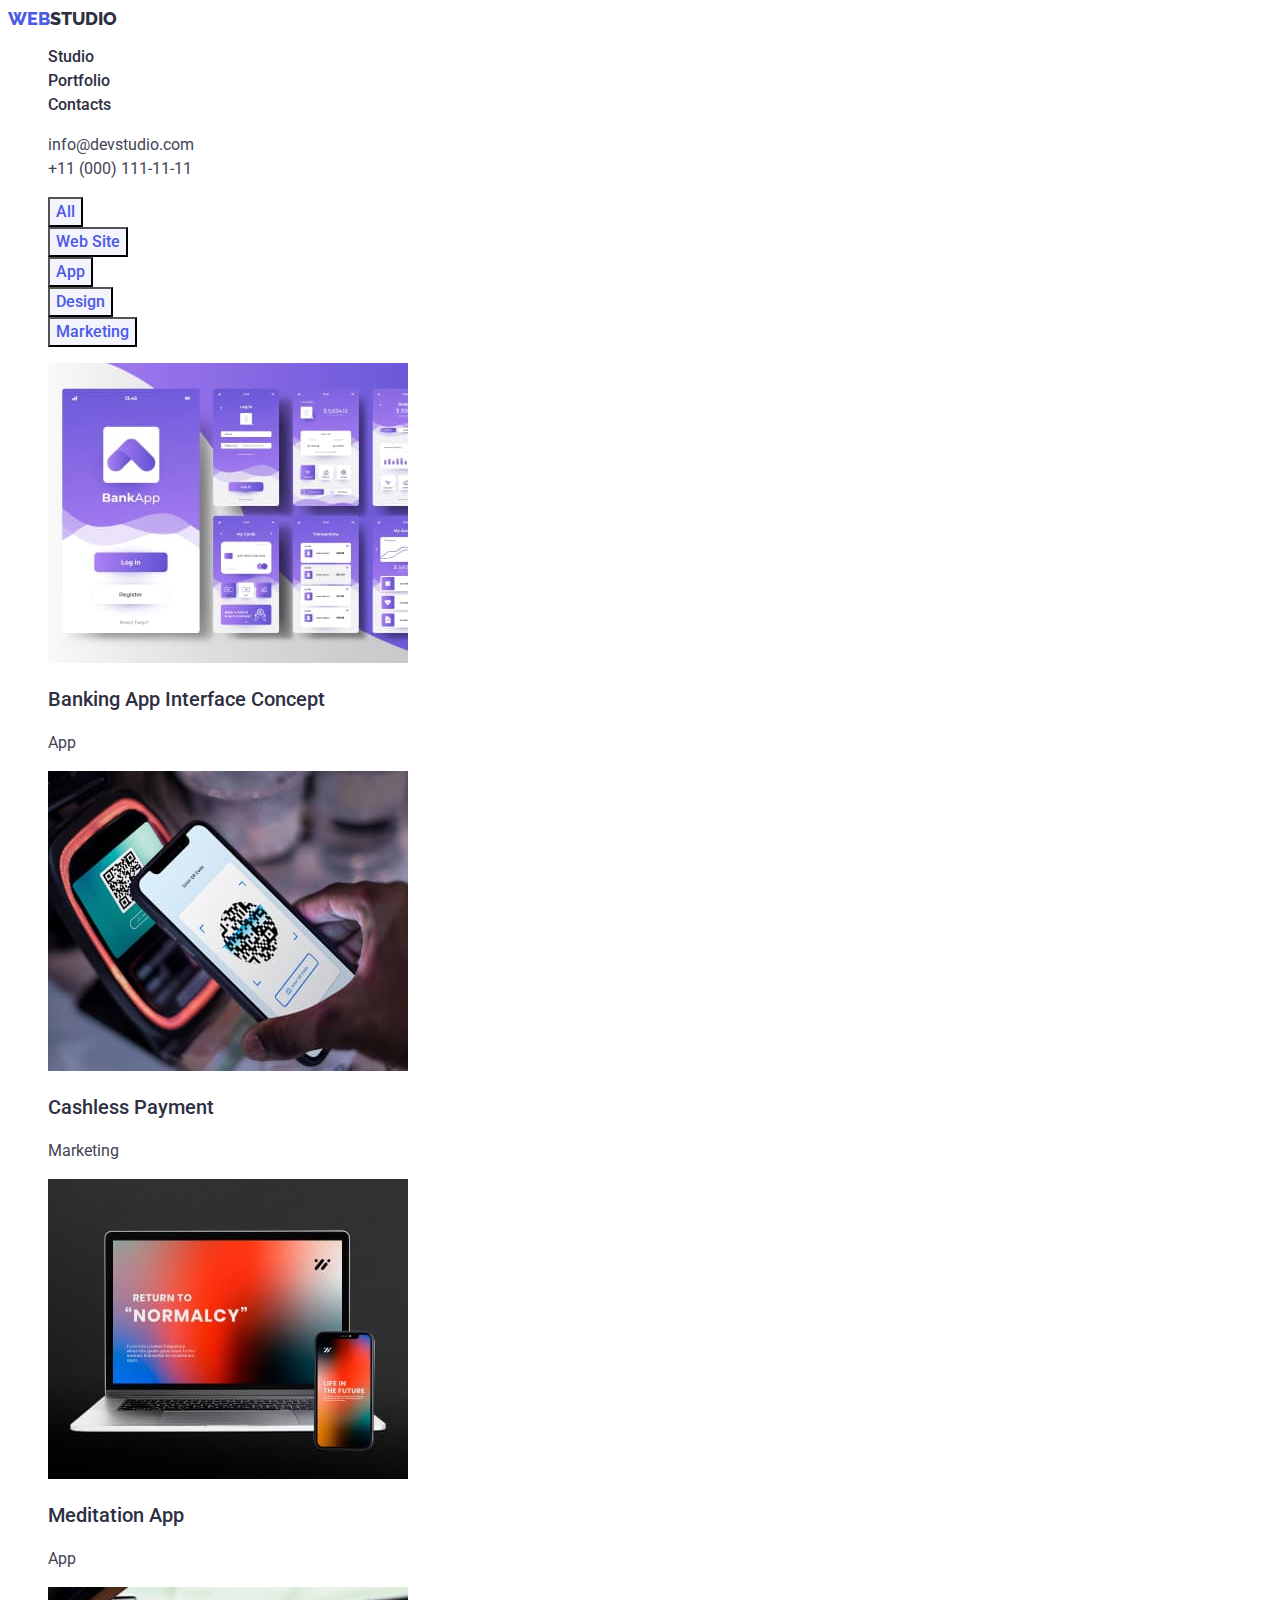
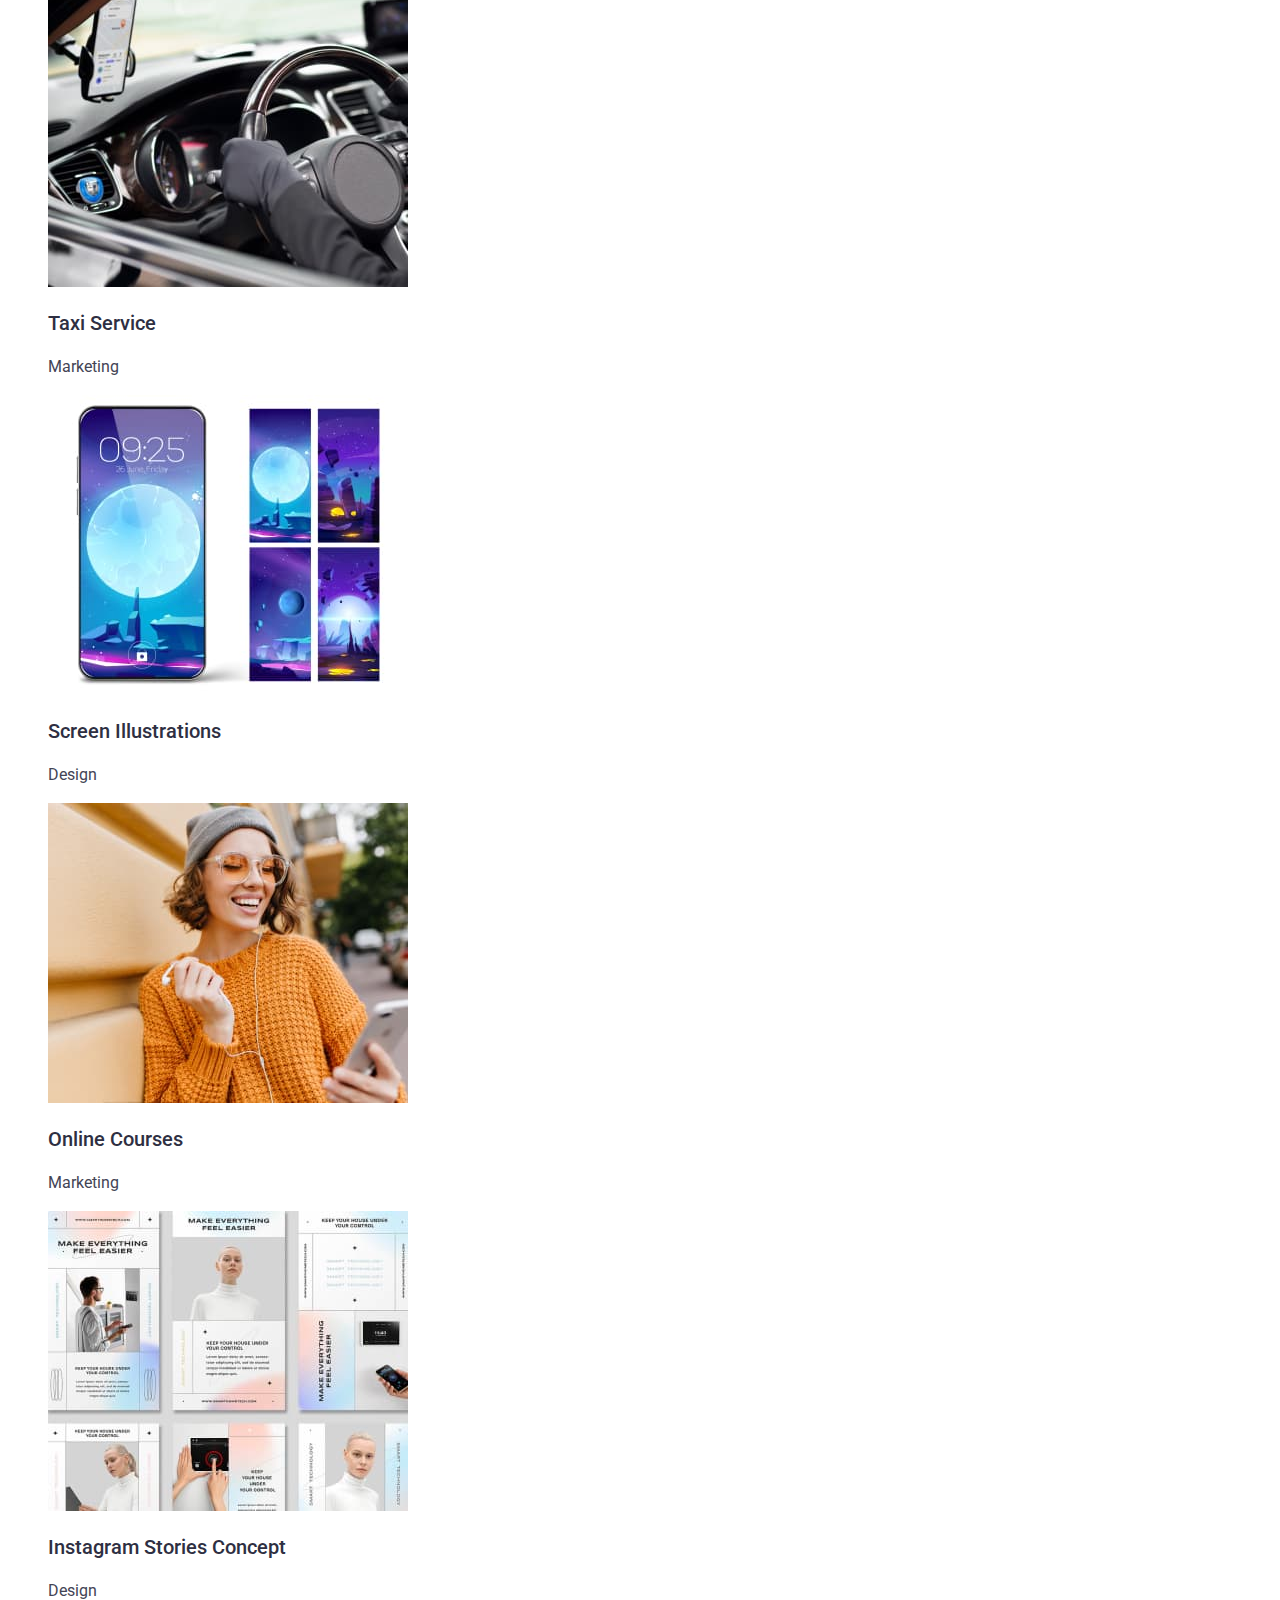
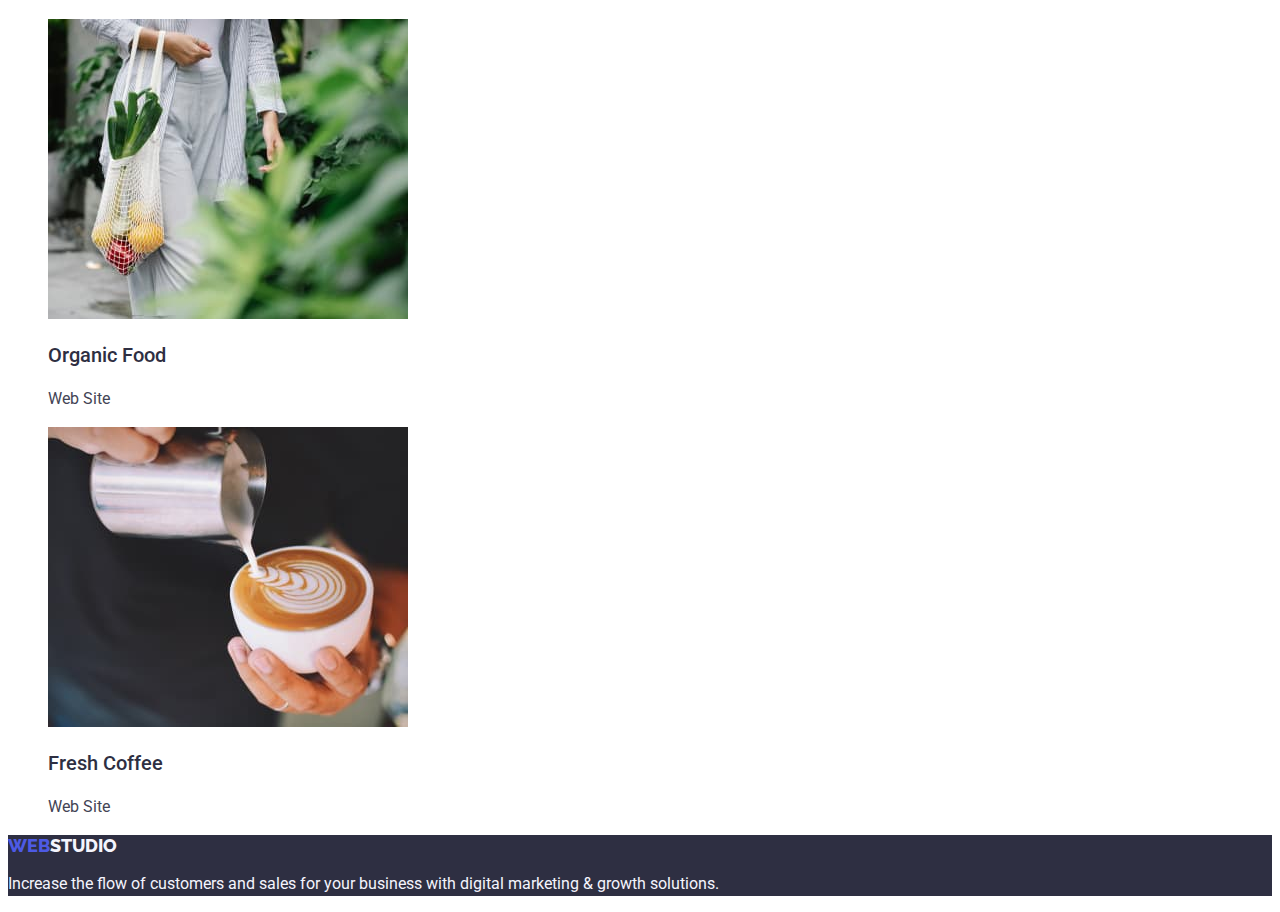
==== portfolio.html @ e2142c3a "css basics" ====
<!DOCTYPE html>
<html lang="en">
  <head>
    <meta charset="UTF-8" />
    <meta http-equiv="X-UA-Compatible" content="IE=edge" />
    <meta name="viewport" content="width=device-width, initial-scale=1.0" />
    <link rel="preconnect" href="https://fonts.googleapis.com" />
    <link rel="preconnect" href="https://fonts.gstatic.com" crossorigin />
    <link
      href="https://fonts.googleapis.com/css2?family=Raleway:wght@800&family=Roboto:wght@400;500;700&display=swap"
      rel="stylesheet" />
    <link rel="stylesheet" href="./css/styles.css" />
    <title>Web Studio Portfolio</title>
  </head>
  <body class="body">
  <header class="page-header">
      <nav class="menu">
        <a class="link logo" href="./index.html"><span class="logo-web">Web</span>Studio</a>
        <ul class="list">
          <li class="menu-item"><a class="link menu-item" href="./index.html">Studio</a></li>
          <li class="menu-item"><a class="link menu-item" href="">Portfolio</a></li>
          <li class="menu-item"><a class="link menu-item" href="">Contacts</a></li>
        </ul>
      </nav>
      <address class="contacts">
        <ul class="list">
          <li><a class="link contact-email-address" href="mailto:info@devstudio.com">info@devstudio.com</a></li>
          <li><a class="link contact-phone-number" href="tel:+110001111111">+11 (000) 111-11-11</a></li>
        </ul>
      </address>
    </header>
    <main class="portfolio-section">
      <ul class="list btn-menu">
        <li><button class="btn-menu-item" type="button">All</button></li>
        <li><button class="btn-menu-item" type="button">Web Site</button></li>
        <li><button class="btn-menu-item" type="button">App</button></li>
        <li><button class="btn-menu-item" type="button">Design</button></li>
        <li><button class="btn-menu-item" type="button">Marketing</button></li>
      </ul>
      <ul class="list">
        <li>
          <img src="./images/portfolio-1.jpg" 
          alt="Banking App Interface" 
          width="360"
          height="300">
          <h3 class="portfolio-subtitle">Banking App Interface Concept</h3>
          <p class="portfolio-text">App</p>
        </li>
        <li>
          <img src="./images/portfolio-2.jpg" 
          alt="Cashless Payment"
          width="360"
          height="300">
          <h3 class="portfolio-subtitle">Cashless Payment</h3>
          <p class="portfolio-text">Marketing</p>
        </li>
        <li>
          <img src="./images/portfolio-3.jpg" 
          alt="Meditation App"
          width="360"
          height="300">
          <h3 class="portfolio-subtitle">Meditation App</h3>
          <p class="portfolio-text">App</p>
        </li>
        <li>
          <img src="./images/portfolio-4.jpg" 
          alt="Taxi Service"
          width="360"
          height="300">
          <h3 class="portfolio-subtitle">Taxi Service</h3>
          <p class="portfolio-text">Marketing</p>
        </li>
        <li>
          <img src="./images/portfolio-5.jpg" 
          alt="Screen Illustrations"
          width="360"
          height="300">
          <h3 class="portfolio-subtitle">Screen Illustrations</h3>
          <p class="portfolio-text">Design</p>
        </li>
        <li>
          <img src="./images/portfolio-6.jpg" 
          alt="Online Courses"
          width="360"
          height="300">
          <h3 class="portfolio-subtitle">Online Courses</h3>
          <p class="portfolio-text">Marketing</p>
        </li>
        <li>
          <img src="./images/portfolio-7.jpg" 
          alt="Instagram Stories Concept"
          width="360"
          height="300">
          <h3 class="portfolio-subtitle">Instagram Stories Concept</h3>
          <p class="portfolio-text">Design</p>
        </li>
        <li>
          <img src="./images/portfolio-8.jpg" 
          alt="Organic Food"
          width="360"
          height="300">
          <h3 class="portfolio-subtitle">Organic Food</h3>
          <p class="portfolio-text">Web Site</p>
        </li>
        <li>
          <img src="./images/portfolio-9.jpg" 
          alt="Fresh Coffee"
          width="360"
          height="300">
          <h3 class="portfolio-subtitle">Fresh Coffee</h3>
          <p class="portfolio-text">Web Site</p>
        </li>
      </ul>
    </main>
    <footer class="footer">
      <a class="link logo-footer" href="./index.html"><span class="logo-web">Web</span>Studio</a>
      <p class="footer-text">
        Increase the flow of customers and sales for your business with digital
        marketing & growth solutions.
      </p>
    </footer>
  </body>
</html>
---- css/styles.css ----
.list {
    list-style: none;
}

.link {
    text-decoration: none;
}

.body {
    font-family: Roboto, 'Times New Roman', Times, sans-serif;
    font-style: normal;
    color: #2E2F42
}

.page-header {
    background-color: #FFFFFF;
}

.logo-web {
        font-family: 'Raleway';
        font-style: normal;
        font-weight: 800;
        font-size: 18px;
        line-height: 1.17;
        color: #4D5AE5;
        text-transform: uppercase;
}

.logo {
    font-family: 'Raleway';
    font-style: normal;
    font-weight: 800;
    font-size: 18px;
    line-height: 1.17;
    color: inherit;
    text-transform: uppercase;
}

.menu-item {
        font-weight: 500;
        font-size: 16px;
        line-height: 1.5;
        color: inherit;
}

.menu-item:hover,
:focus {
    color:#404BBF;
}

.contact-email-address {
        font-size: 16px;
        line-height: 1.5;
        color: #434455;
}

.contact-email-address:hover,
:focus {
    color: #404BBF;
}

.contact-phone-number {
        font-size: 16px;
        line-height: 1.5;
        color: #434455;
}

.contact-phone-number:hover,
:focus {
    color: #404BBF;
}

.contacts {
    font-style: normal;
}

.main-section {
    background-color: #2E2F42;;
}

.main-title {
        font-weight: 700;
        font-size: 56px;
        line-height: 1.07;
        color: #FFFFFF;
}

.modal-btn {
    font-family: inherit;
    font-style: inherit;
    font-weight: 500;
    font-size: 16px;
    line-height: 1.5;
    background-color: #4D5AE5;
    color: #FFFFFF;
    cursor:pointer;
}

.modal-btn:hover,
:focus {
    background-color: #404BBF;
}

.why-us-section {
    background-color: #fff;
}

.why-us-subtitle {
        font-weight: 500;
        font-size: 20px;
        line-height: 1.2;
        color: inherit;
}

.why-us-text {
        font-size: 16px;
        line-height: 1.5;
        color: #434455;
}

.what-are-we-doing-section {
    background-color: #fff;
}

.section-title {
        font-weight: 700;
        font-size: 36px;
        line-height: 1.11;
        color: inherit;
}

.our-team-section {
    background-color: #F4F4FD;
}

.our-team-subtitle {
        font-weight: 500;
        font-size: 20px;
        line-height: 1.2;
        color: inherit;
}

.our-team-text {
    font-size: 16px;
    line-height: 1.5;
    color:#434455
}

.footer {
    background-color: #2E2F42;;
}

.footer-text {
    font-size: 16px;
    line-height: 1.5;
    color: #F4F4FD;
}

.portfolio-section {
    background-color: #fff;
}

.btn-menu-item {
    font-family: inherit;
    font-style: inherit;
    background-color: #F4F4FD;
    color: #4D5AE5;
    font-weight: 500;
    font-size: 16px;
    line-height: 1.5;
    cursor: pointer;
}

.btn-menu-item:hover,
:focus {
    background-color: #404BBF;
    color: #fff;
}

.portfolio-subtitle {
    font-weight: 500;
    font-size: 20px;
    line-height: 1.2;
    color: inherit;
}

.portfolio-text {
    font-size: 16px;
    line-height: 1.5;
    color: #434455;
}

.logo-footer {
    font-family: 'Raleway';
    font-style: normal;
    font-weight: 800;
    font-size: 18px;
    line-height: 1.17;
    color:#F4F4FD;
    text-transform: uppercase;
}
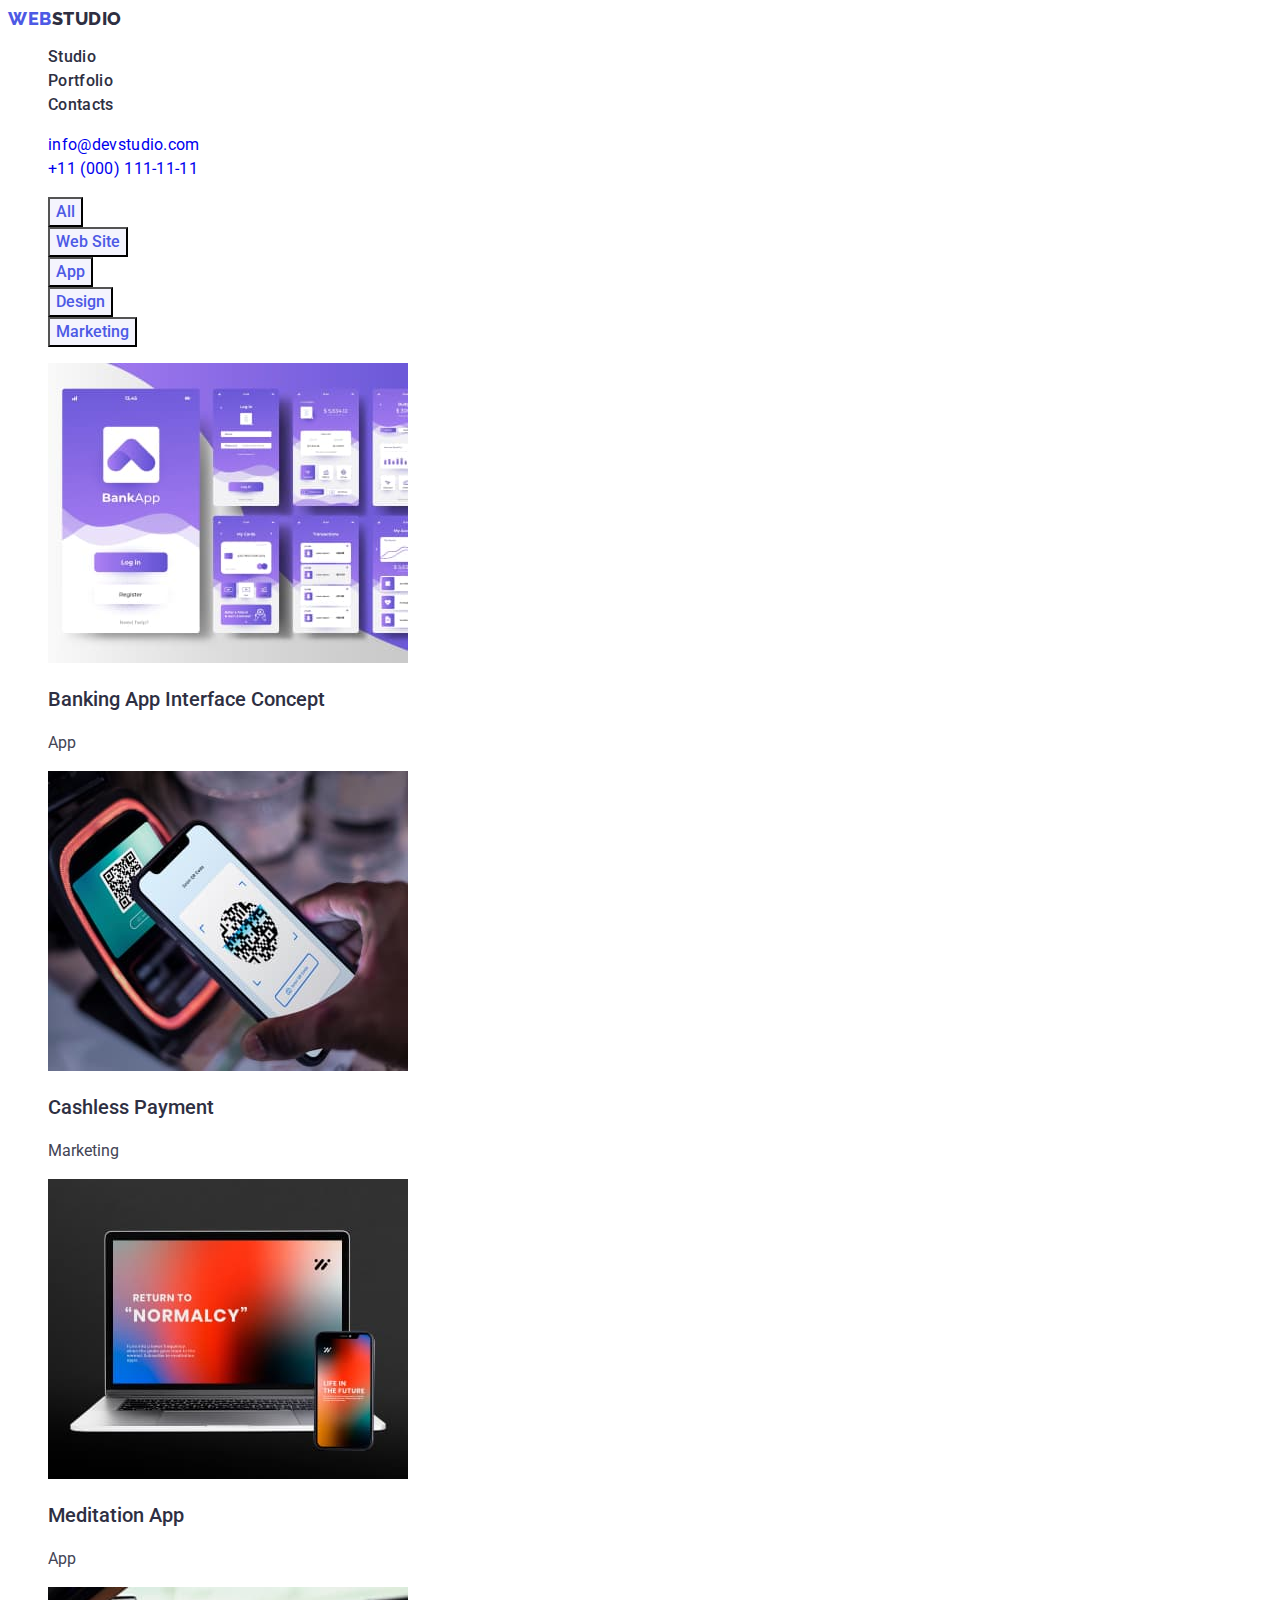
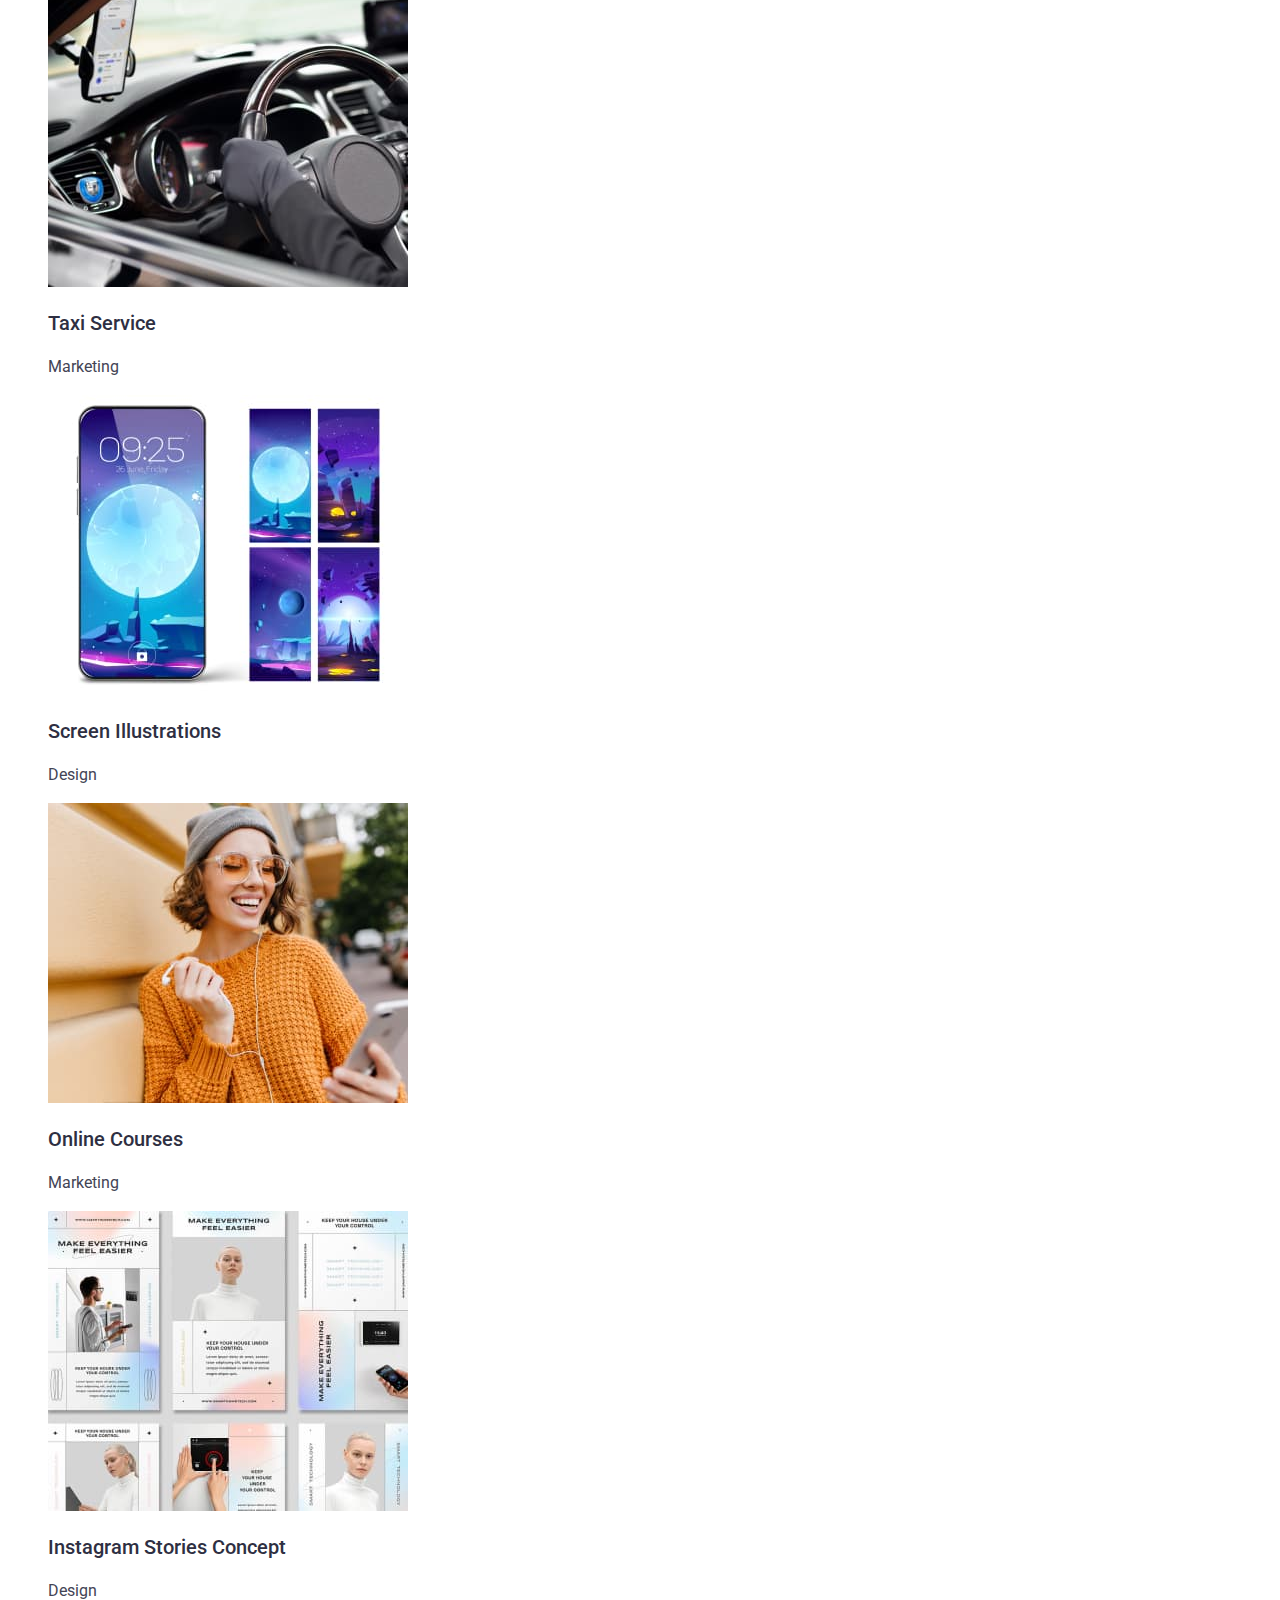
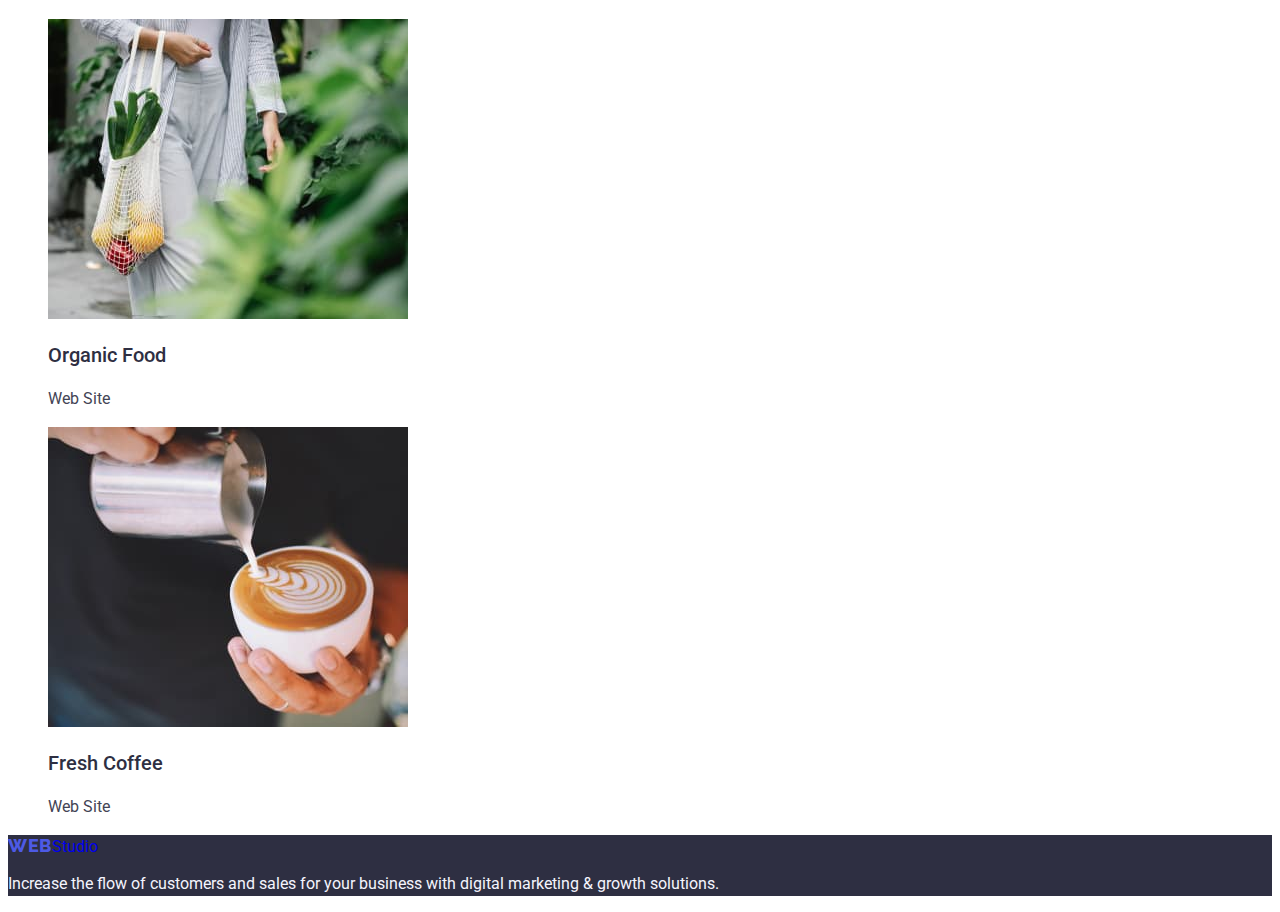
==== commit bba947b5: "css basics" ====
--- a/portfolio.html
+++ b/portfolio.html
@@ -15,10 +15,10 @@
   <body class="body">
   <header class="page-header">
       <nav class="menu">
-        <a class="link logo" href="./index.html"><span class="logo-web">Web</span>Studio</a>
+        <a class="link logo" href="./index.html"><span class="logo-web">Web</span><span class="logo-studio">Studio</span></a>
         <ul class="list">
           <li class="menu-item"><a class="link menu-item" href="./index.html">Studio</a></li>
-          <li class="menu-item"><a class="link menu-item" href="">Portfolio</a></li>
+          <li class="menu-item"><a class="link menu-item" href="./portfolio.html">Portfolio</a></li>
           <li class="menu-item"><a class="link menu-item" href="">Contacts</a></li>
         </ul>
       </nav>
@@ -29,7 +29,9 @@
         </ul>
       </address>
     </header>
-    <main class="portfolio-section">
+    <main>
+      <section class="portfolio-section">
+      <h1 hidden>Portfolio</h1>
       <ul class="list btn-menu">
         <li><button class="btn-menu-item" type="button">All</button></li>
         <li><button class="btn-menu-item" type="button">Web Site</button></li>
@@ -111,6 +113,7 @@
           <p class="portfolio-text">Web Site</p>
         </li>
       </ul>
+      </section>
     </main>
     <footer class="footer">
       <a class="link logo-footer" href="./index.html"><span class="logo-web">Web</span>Studio</a>
--- a/css/styles.css
+++ b/css/styles.css
@@ -1,3 +1,10 @@
+:root {
+    --title-color: #2E2F42;
+    --logo-web-color: #4d5ae5;
+    --logo-studio-color: #2e2f42;
+    --text-color: #434455;
+}
+
 .list {
     list-style: none;
 }
@@ -7,71 +14,58 @@
 }
 
 .body {
-    font-family: Roboto, 'Times New Roman', Times, sans-serif;
+    font-family: 'Roboto', sans-serif, 'Times New Roman', Times, sans-serif;
     font-style: normal;
-    color: #2E2F42
-}
-
-.page-header {
+    color: var(--text-color);
     background-color: #FFFFFF;
 }
 
 .logo-web {
-        font-family: 'Raleway';
+        font-family: 'Raleway', sans-serif;
         font-style: normal;
         font-weight: 800;
         font-size: 18px;
         line-height: 1.17;
-        color: #4D5AE5;
+        color: var(--logo-web-color);
         text-transform: uppercase;
+        letter-spacing: 0.03em;
 }
 
-.logo {
-    font-family: 'Raleway';
+.logo-studio {
+    font-family: 'Raleway', sans-serif;
     font-style: normal;
     font-weight: 800;
     font-size: 18px;
     line-height: 1.17;
-    color: inherit;
+    color: var(--logo-studio-color);
     text-transform: uppercase;
+    letter-spacing: 0.03em;
 }
 
 .menu-item {
         font-weight: 500;
         font-size: 16px;
         line-height: 1.5;
-        color: inherit;
+        letter-spacing: 0.02em;
+        color: var(--title-color);
 }
 
 .menu-item:hover,
 :focus {
-    color:#404BBF;
-}
-
-.contact-email-address {
-        font-size: 16px;
-        line-height: 1.5;
-        color: #434455;
-}
-
-.contact-email-address:hover,
-:focus {
-    color: #404BBF;
-}
-
-.contact-phone-number {
-        font-size: 16px;
-        line-height: 1.5;
-        color: #434455;
-}
-
-.contact-phone-number:hover,
-:focus {
-    color: #404BBF;
+    color:#404bbf;
 }
 
 .contacts {
     font-style: normal;
+        font-size: 16px;
+        line-height: 1.5;
+        letter-spacing: 0.02em;
+        color: inherit;
+}
+
+.contacts:hover,
+:focus {
+    color: #404bbf;
 }
 
 .main-section {
@@ -83,10 +77,12 @@
         font-size: 56px;
         line-height: 1.07;
         color: #FFFFFF;
+        text-align: center;
+        letter-spacing: 0.02em;
 }
 
 .modal-btn {
-    font-family: inherit;
+    font-family: 'Roboto', sans-serif;
     font-style: inherit;
     font-weight: 500;
     font-size: 16px;
@@ -94,6 +90,7 @@
     background-color: #4D5AE5;
     color: #FFFFFF;
     cursor:pointer;
+    letter-spacing: 0.04em;
 }
 
 .modal-btn:hover,
@@ -101,49 +98,52 @@
     background-color: #404BBF;
 }
 
-.why-us-section {
-    background-color: #fff;
-}
-
 .why-us-subtitle {
         font-weight: 500;
         font-size: 20px;
         line-height: 1.2;
-        color: inherit;
+        color: var(--title-color);
+        letter-spacing: 0.02em;
 }
 
 .why-us-text {
         font-size: 16px;
         line-height: 1.5;
-        color: #434455;
-}
-
-.what-are-we-doing-section {
-    background-color: #fff;
+        color: inherit;
+        letter-spacing: 0.02em;
 }
 
 .section-title {
         font-weight: 700;
         font-size: 36px;
         line-height: 1.11;
-        color: inherit;
+        color: var(--title-color);
+        text-align: center;
+        letter-spacing: 0.02em;
+        text-transform: capitalize;
 }
 
 .our-team-section {
     background-color: #F4F4FD;
 }
 
+.team-item {
+    background-color: #FFFFFF;
+}
+
 .our-team-subtitle {
         font-weight: 500;
         font-size: 20px;
         line-height: 1.2;
-        color: inherit;
+        color: var(--title-color);
+        letter-spacing: 0.02em;
 }
 
 .our-team-text {
     font-size: 16px;
     line-height: 1.5;
-    color:#434455
+    color: inherit;
+    letter-spacing: 0.02em;
 }
 
 .footer {
@@ -154,10 +154,6 @@
     font-size: 16px;
     line-height: 1.5;
     color: #F4F4FD;
-}
-
-.portfolio-section {
-    background-color: #fff;
 }
 
 .btn-menu-item {
@@ -181,21 +177,22 @@
     font-weight: 500;
     font-size: 20px;
     line-height: 1.2;
-    color: inherit;
+    color: var(--title-color);
 }
 
 .portfolio-text {
     font-size: 16px;
     line-height: 1.5;
-    color: #434455;
+    color: inherit;
 }
 
-.logo-footer {
-    font-family: 'Raleway';
+.logo-studio-footer {
+    font-family: 'Raleway', sans-serif;
     font-style: normal;
     font-weight: 800;
     font-size: 18px;
     line-height: 1.17;
     color:#F4F4FD;
     text-transform: uppercase;
+    letter-spacing: 0.03em;
 }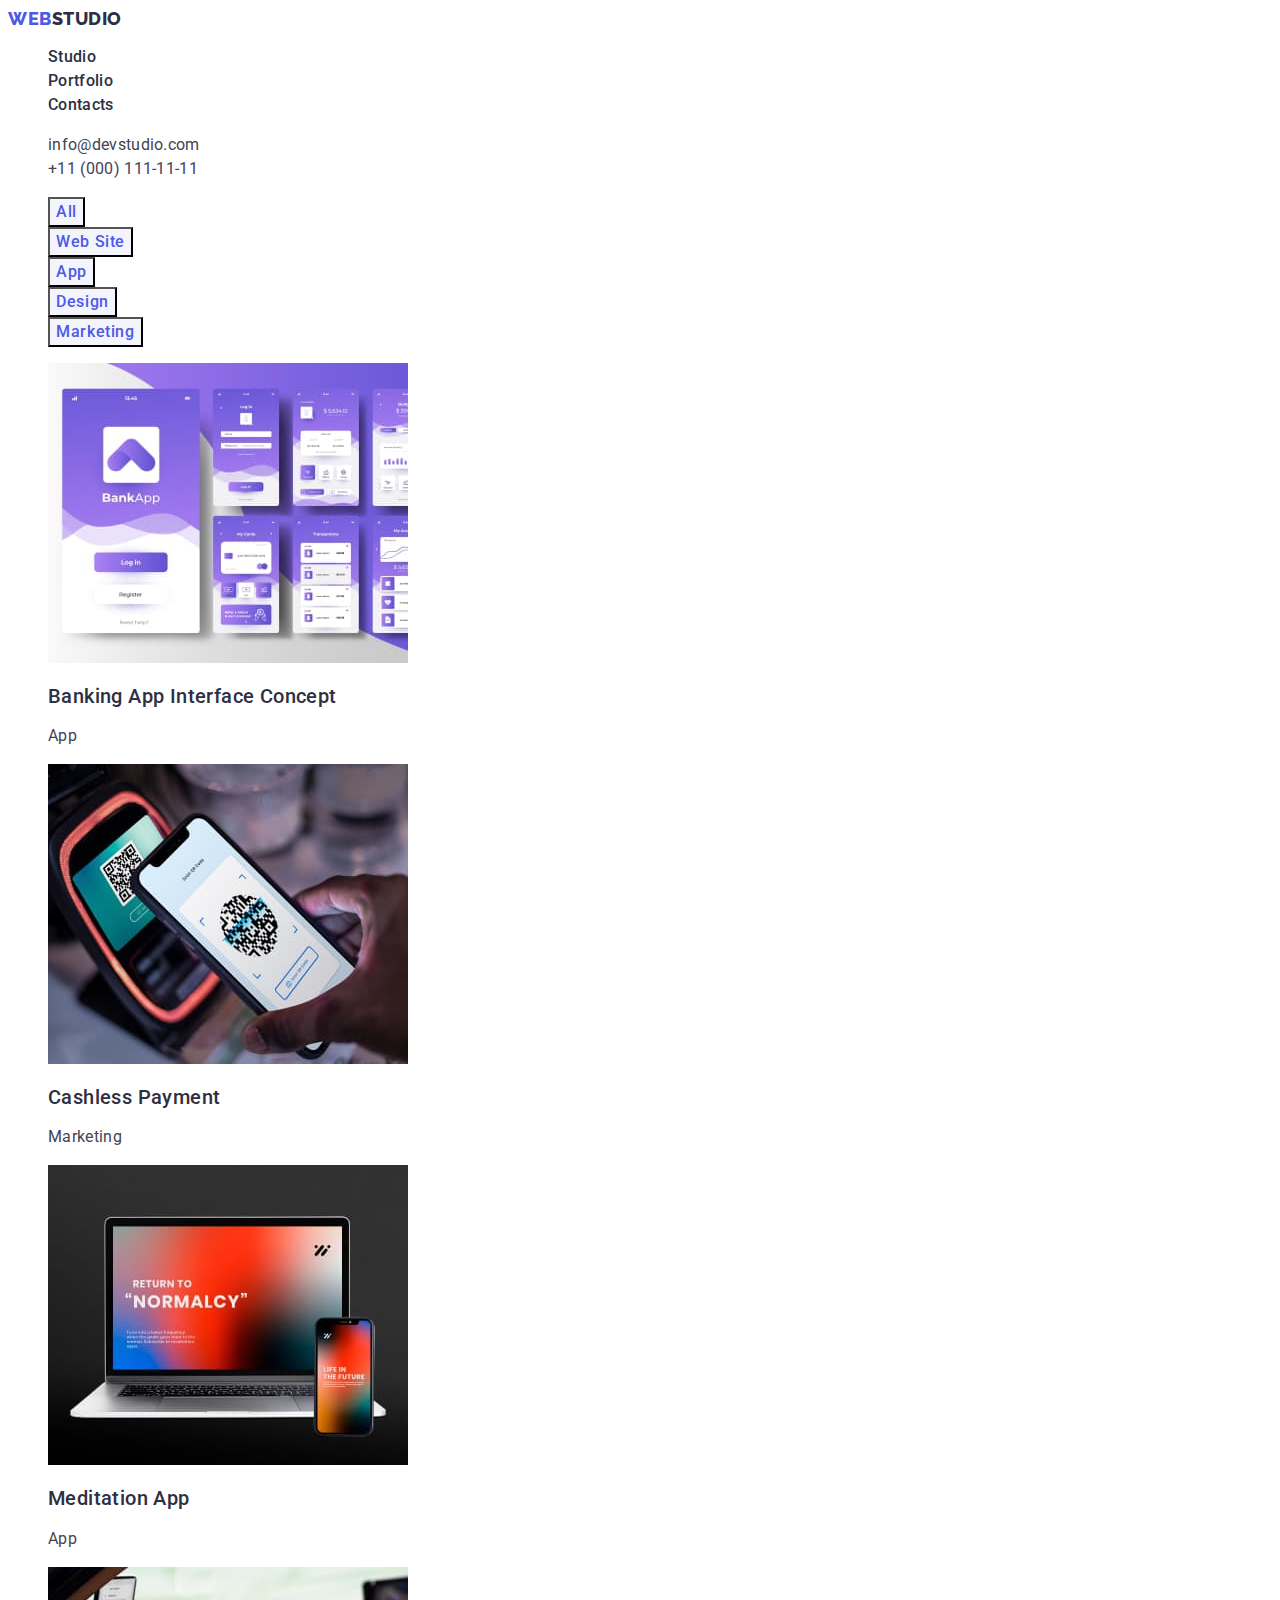
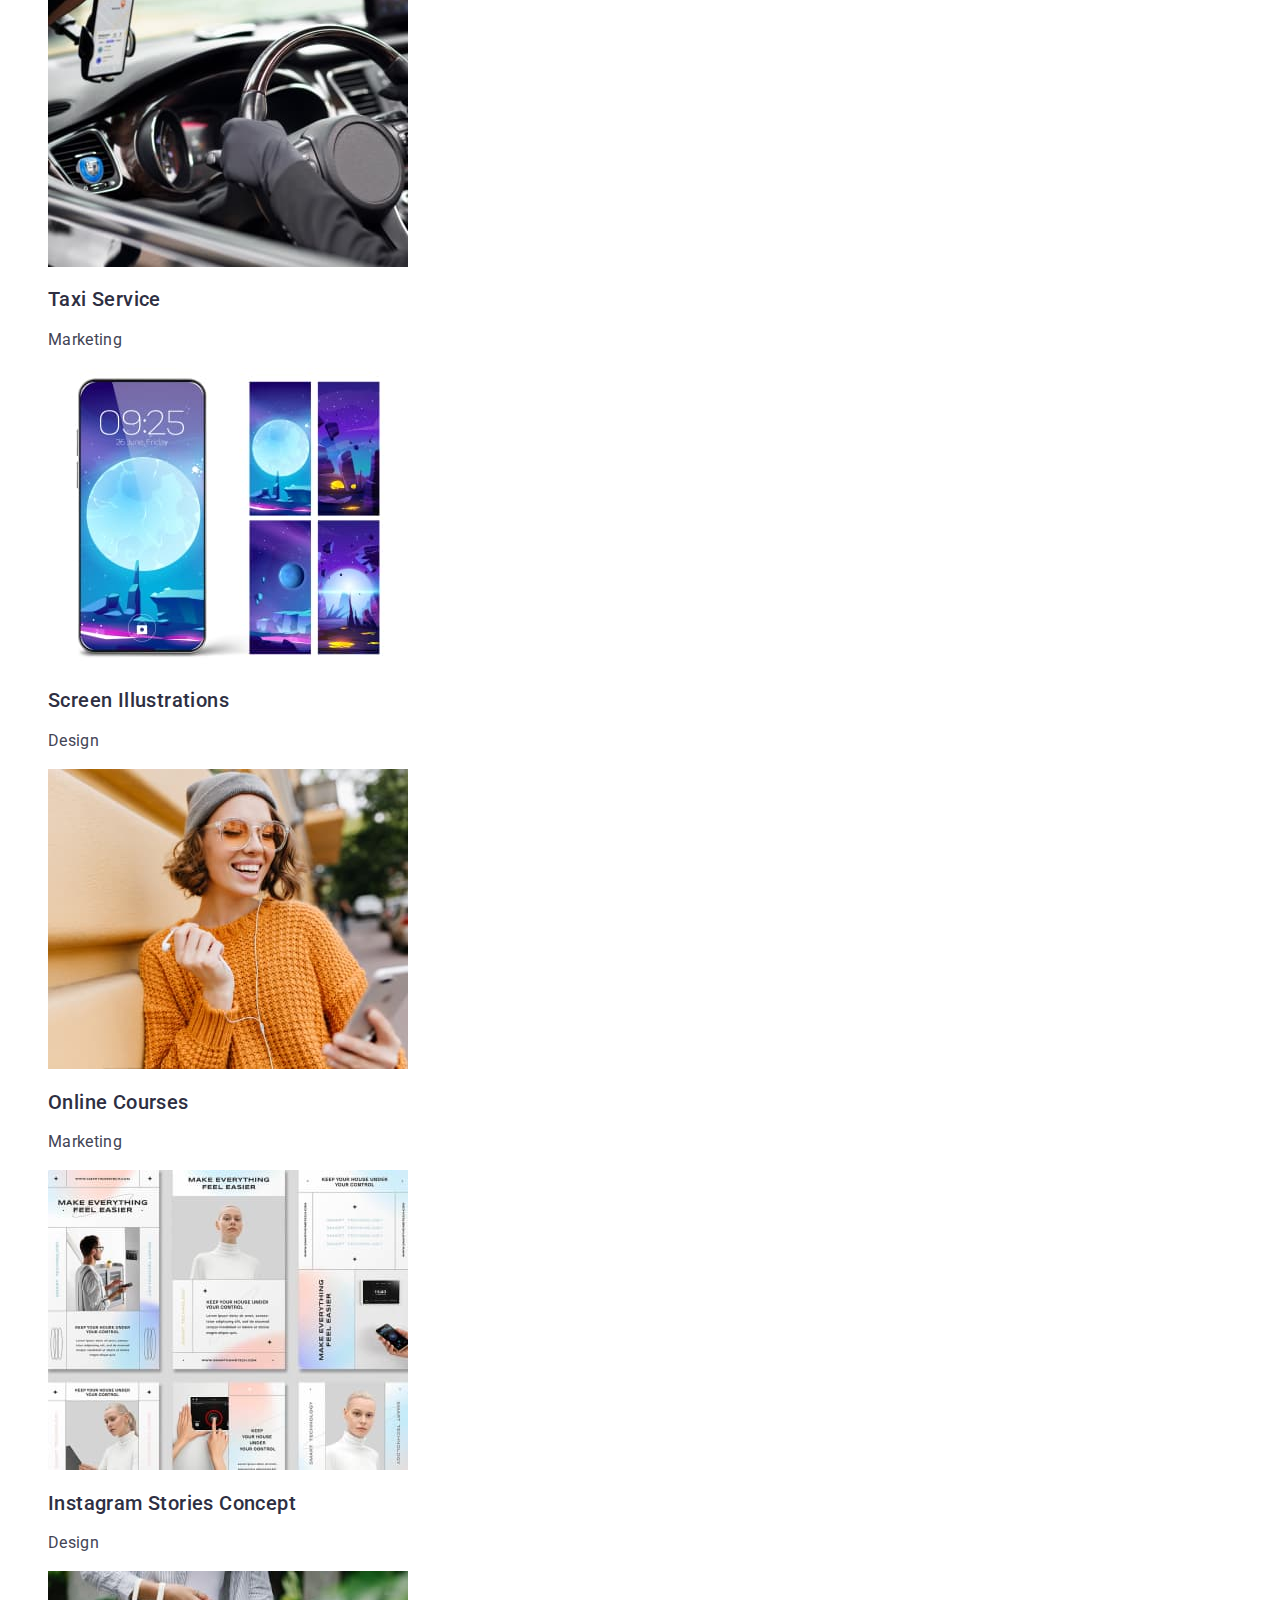
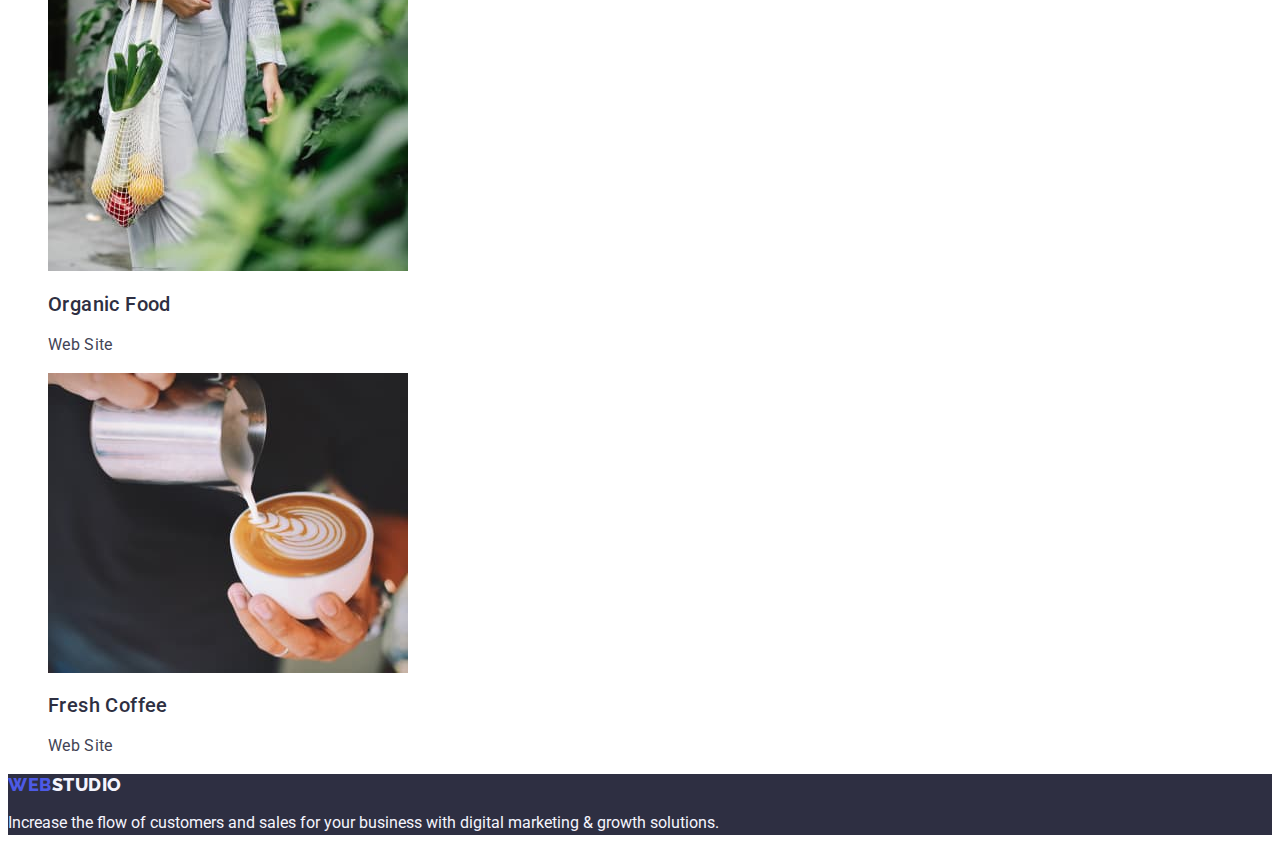
==== commit 9da37d56: "css basics" ====
--- a/portfolio.html
+++ b/portfolio.html
@@ -13,114 +13,161 @@
     <title>Web Studio Portfolio</title>
   </head>
   <body class="body">
-  <header class="page-header">
+    <header class="page-header">
       <nav class="menu">
-        <a class="link logo" href="./index.html"><span class="logo-web">Web</span><span class="logo-studio">Studio</span></a>
+        <a class="link logo" href="./index.html"
+          >Web<span class="logo-studio">Studio</span></a
+        >
         <ul class="list">
-          <li class="menu-item"><a class="link menu-item" href="./index.html">Studio</a></li>
-          <li class="menu-item"><a class="link menu-item" href="./portfolio.html">Portfolio</a></li>
-          <li class="menu-item"><a class="link menu-item" href="">Contacts</a></li>
+          <li class="menu-item">
+            <a class="link menu-item" href="./index.html">Studio</a>
+          </li>
+          <li class="menu-item">
+            <a class="link menu-item" href="./portfolio.html">Portfolio</a>
+          </li>
+          <li class="menu-item">
+            <a class="link menu-item" href="">Contacts</a>
+          </li>
         </ul>
       </nav>
-      <address class="contacts">
+      <address>
         <ul class="list">
-          <li><a class="link contact-email-address" href="mailto:info@devstudio.com">info@devstudio.com</a></li>
-          <li><a class="link contact-phone-number" href="tel:+110001111111">+11 (000) 111-11-11</a></li>
+          <li>
+            <a class="link contacts" href="mailto:info@devstudio.com"
+              >info@devstudio.com</a
+            >
+          </li>
+          <li>
+            <a class="link contacts" href="tel:+110001111111"
+              >+11 (000) 111-11-11</a
+            >
+          </li>
         </ul>
       </address>
     </header>
     <main>
       <section class="portfolio-section">
-      <h1 hidden>Portfolio</h1>
-      <ul class="list btn-menu">
-        <li><button class="btn-menu-item" type="button">All</button></li>
-        <li><button class="btn-menu-item" type="button">Web Site</button></li>
-        <li><button class="btn-menu-item" type="button">App</button></li>
-        <li><button class="btn-menu-item" type="button">Design</button></li>
-        <li><button class="btn-menu-item" type="button">Marketing</button></li>
-      </ul>
-      <ul class="list">
-        <li>
-          <img src="./images/portfolio-1.jpg" 
-          alt="Banking App Interface" 
-          width="360"
-          height="300">
-          <h3 class="portfolio-subtitle">Banking App Interface Concept</h3>
-          <p class="portfolio-text">App</p>
-        </li>
-        <li>
-          <img src="./images/portfolio-2.jpg" 
-          alt="Cashless Payment"
-          width="360"
-          height="300">
-          <h3 class="portfolio-subtitle">Cashless Payment</h3>
-          <p class="portfolio-text">Marketing</p>
-        </li>
-        <li>
-          <img src="./images/portfolio-3.jpg" 
-          alt="Meditation App"
-          width="360"
-          height="300">
-          <h3 class="portfolio-subtitle">Meditation App</h3>
-          <p class="portfolio-text">App</p>
-        </li>
-        <li>
-          <img src="./images/portfolio-4.jpg" 
-          alt="Taxi Service"
-          width="360"
-          height="300">
-          <h3 class="portfolio-subtitle">Taxi Service</h3>
-          <p class="portfolio-text">Marketing</p>
-        </li>
-        <li>
-          <img src="./images/portfolio-5.jpg" 
-          alt="Screen Illustrations"
-          width="360"
-          height="300">
-          <h3 class="portfolio-subtitle">Screen Illustrations</h3>
-          <p class="portfolio-text">Design</p>
-        </li>
-        <li>
-          <img src="./images/portfolio-6.jpg" 
-          alt="Online Courses"
-          width="360"
-          height="300">
-          <h3 class="portfolio-subtitle">Online Courses</h3>
-          <p class="portfolio-text">Marketing</p>
-        </li>
-        <li>
-          <img src="./images/portfolio-7.jpg" 
-          alt="Instagram Stories Concept"
-          width="360"
-          height="300">
-          <h3 class="portfolio-subtitle">Instagram Stories Concept</h3>
-          <p class="portfolio-text">Design</p>
-        </li>
-        <li>
-          <img src="./images/portfolio-8.jpg" 
-          alt="Organic Food"
-          width="360"
-          height="300">
-          <h3 class="portfolio-subtitle">Organic Food</h3>
-          <p class="portfolio-text">Web Site</p>
-        </li>
-        <li>
-          <img src="./images/portfolio-9.jpg" 
-          alt="Fresh Coffee"
-          width="360"
-          height="300">
-          <h3 class="portfolio-subtitle">Fresh Coffee</h3>
-          <p class="portfolio-text">Web Site</p>
-        </li>
-      </ul>
+        <h1 hidden>Portfolio</h1>
+        <ul class="list btn-menu">
+          <li><button class="btn-menu-item" type="button">All</button></li>
+          <li><button class="btn-menu-item" type="button">Web Site</button></li>
+          <li><button class="btn-menu-item" type="button">App</button></li>
+          <li><button class="btn-menu-item" type="button">Design</button></li>
+          <li>
+            <button class="btn-menu-item" type="button">Marketing</button>
+          </li>
+        </ul>
+        <ul class="list">
+          <li>
+            <a href="#" class="link">
+              <img
+              src="./images/portfolio-1.jpg"
+              alt="Banking App Interface"
+              width="360"
+              height="300" />
+            <h2 class="portfolio-subtitle">Banking App Interface Concept</h2>
+            <p class="portfolio-text">App</p>
+            </a>
+          </li>
+          <li>
+            <a href="#" class="link">
+              <img
+              src="./images/portfolio-2.jpg"
+              alt="Cashless Payment"
+              width="360"
+              height="300" />
+              <h2 class="portfolio-subtitle">Cashless Payment</h2>
+              <p class="portfolio-text">Marketing</p>
+            </a>
+          </li>
+          <li>
+            <a href="#" class="link">
+              <img
+              src="./images/portfolio-3.jpg"
+              alt="Meditation App"
+              width="360"
+              height="300" />
+              <h2 class="portfolio-subtitle">Meditation App</h2>
+              <p class="portfolio-text">App</p>
+            </a>
+          </li>
+          <li>
+            <a href="#" class="link">
+              <img
+              src="./images/portfolio-4.jpg"
+              alt="Taxi Service"
+              width="360"
+              height="300" />
+              <h2 class="portfolio-subtitle">Taxi Service</h2>
+              <p class="portfolio-text">Marketing</p>
+            </a>
+          </li>
+          <li>
+            <a href="#" class="link">
+              <img
+              src="./images/portfolio-5.jpg"
+              alt="Screen Illustrations"
+              width="360"
+              height="300" />
+              <h2 class="portfolio-subtitle">Screen Illustrations</h2>
+              <p class="portfolio-text">Design</p>
+            </a>
+          </li>
+          <li>
+            <a href="#" class="link">
+              <img
+              src="./images/portfolio-6.jpg"
+              alt="Online Courses"
+              width="360"
+              height="300" />
+              <h2 class="portfolio-subtitle">Online Courses</h2>
+              <p class="portfolio-text">Marketing</p>
+            </a>
+          </li>
+          <li>
+            <a href="#" class="link">
+              <img
+              src="./images/portfolio-7.jpg"
+              alt="Instagram Stories Concept"
+              width="360"
+              height="300" />
+              <h2 class="portfolio-subtitle">Instagram Stories Concept</h2>
+              <p class="portfolio-text">Design</p>
+            </a>
+          </li>
+          <li>
+            <a href="#" class="link">
+              <img
+              src="./images/portfolio-8.jpg"
+              alt="Organic Food"
+              width="360"
+              height="300" />
+              <h2 class="portfolio-subtitle">Organic Food</h2>
+              <p class="portfolio-text">Web Site</p>
+            </a>
+          </li>
+          <li>
+            <a href="#" class="link">
+              <img
+              src="./images/portfolio-9.jpg"
+              alt="Fresh Coffee"
+              width="360"
+              height="300" />
+              <h2 class="portfolio-subtitle">Fresh Coffee</h2>
+              <p class="portfolio-text">Web Site</p>
+            </a>
+          </li>
+        </ul>
       </section>
     </main>
     <footer class="footer">
-      <a class="link logo-footer" href="./index.html"><span class="logo-web">Web</span>Studio</a>
+      <a class="link logo" href="./index.html"
+        >Web<span class="logo-studio-footer">Studio</span></a
+      >
       <p class="footer-text">
         Increase the flow of customers and sales for your business with digital
         marketing & growth solutions.
       </p>
     </footer>
   </body>
-</html>
+</html>--- a/css/styles.css
+++ b/css/styles.css
@@ -14,13 +14,13 @@
 }
 
 .body {
-    font-family: 'Roboto', sans-serif, 'Times New Roman', Times, sans-serif;
+    font-family: "Roboto", sans-serif, 'Times New Roman', Times, sans-serif;
     font-style: normal;
     color: var(--text-color);
     background-color: #FFFFFF;
 }
 
-.logo-web {
+.logo {
         font-family: 'Raleway', sans-serif;
         font-style: normal;
         font-weight: 800;
@@ -51,7 +51,7 @@
 }
 
 .menu-item:hover,
-:focus {
+.menu-item:focus {
     color:#404bbf;
 }
 
@@ -60,11 +60,11 @@
         font-size: 16px;
         line-height: 1.5;
         letter-spacing: 0.02em;
-        color: inherit;
+        color: var(--text-color);
 }
 
 .contacts:hover,
-:focus {
+.contacts:focus {
     color: #404bbf;
 }
 
@@ -82,7 +82,7 @@
 }
 
 .modal-btn {
-    font-family: 'Roboto', sans-serif;
+    font-family: "Roboto", sans-serif;
     font-style: inherit;
     font-weight: 500;
     font-size: 16px;
@@ -94,7 +94,7 @@
 }
 
 .modal-btn:hover,
-:focus {
+.modal-btn:focus {
     background-color: #404BBF;
 }
 
@@ -157,7 +157,7 @@
 }
 
 .btn-menu-item {
-    font-family: inherit;
+    font-family: "Roboto", sans-serif;
     font-style: inherit;
     background-color: #F4F4FD;
     color: #4D5AE5;
@@ -165,10 +165,11 @@
     font-size: 16px;
     line-height: 1.5;
     cursor: pointer;
+    letter-spacing: 0.04em;
 }
 
 .btn-menu-item:hover,
-:focus {
+.btn-menu-item:focus {
     background-color: #404BBF;
     color: #fff;
 }
@@ -177,13 +178,15 @@
     font-weight: 500;
     font-size: 20px;
     line-height: 1.2;
+    letter-spacing: 0.02em;
     color: var(--title-color);
 }
 
 .portfolio-text {
     font-size: 16px;
     line-height: 1.5;
-    color: inherit;
+    letter-spacing: 0.02em;
+    color: var(--text-color);
 }
 
 .logo-studio-footer {
